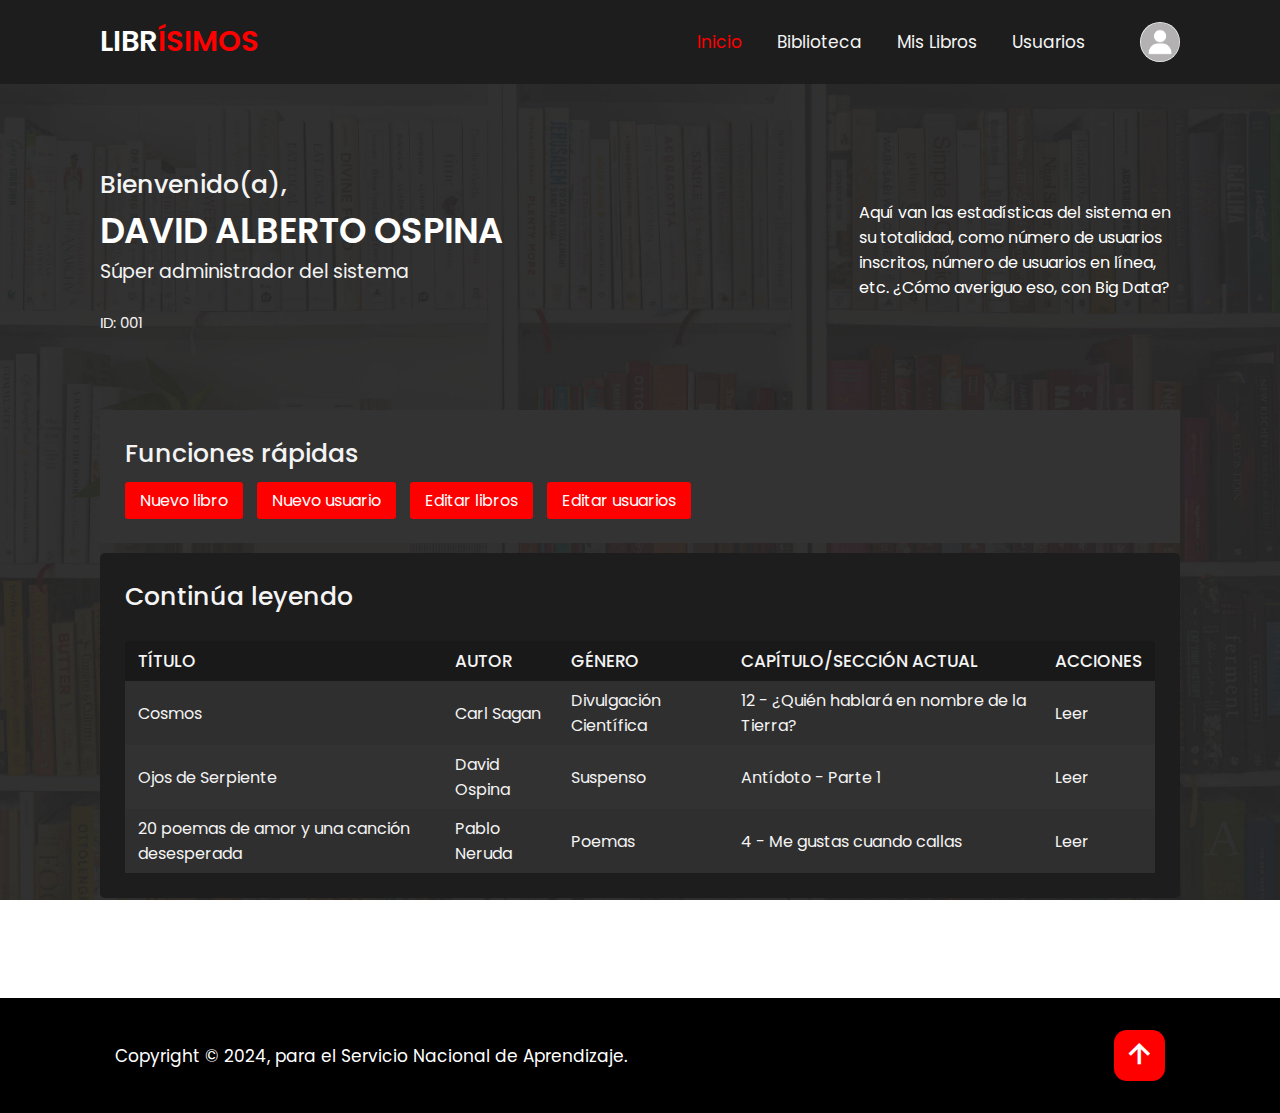
==== admin-page.html @ 62a5bc98 ""Estilizado parcial para la tabla de 'Continúa leyendo'"" ====
<!DOCTYPE html>
    <html lang="es">
    <!-- Comienza HTML -->
    <head>
        <!-- Comienza cabeza de archivo -->
        <meta charset="UTF-8">
        <!-- Adaptación para que se vea bien en IExplore y Microsoft Edge -->
        <meta http-equiv="X-UA-Compatible" content="IE=edge">
        <!-- Inicialización de responsividad -->
        <meta name="viewport" content="width=device-width, initial-scale=1.0">
        <!-- Título de la página en específico -->
        <title>Administrador - Librísimos</title>
        <!-- Archivos CSS -->
        <!-- CSS de estilos generales -->
        <link rel="stylesheet" href="./css/general-style.css">
        <!-- CSS de página específica -->
        <link rel="stylesheet" href="./css/page-style.css">
        <!-- CSS de BoxIcons -->
        <link rel="stylesheet" href="./css/boxicons-2.1.4/css/boxicons.min.css">
        <!-- CSS de SweetAlert2 -->
        <link rel="stylesheet" href="./css/sweetalert2.min.css">
        <!-- Termina cabeza de archivo -->
    </head>
    <body>
        <!-- Comienza cuerpo del archivo -->
        <!-- Comienza Header -->
        <header class="header">
            <!-- Logo a la izquierda, en texto formateado -->
            <a href="#" class="logo">Libr<span class="red-logo">ísimos</span></a>
            <!-- Menú de navegación a la derecha, en enlaces formateados -->
            <nav class="navbar">
                <a href="#" class="nav-active">Inicio</a>
                <a href="#">Biblioteca</a>
                <a href="#">Mis Libros</a>
                <a href="#">Usuarios</a>
                <!-- Enlace para "mi perfil" -->
                <img src="./img/user-avatar.jpg" class="user-pic">
            </nav>
        </header>
        <!-- Termina Header -->
        <!-- Comienza submenú "mi perfil" -->
        <div class="profile-wrap">
            <div class="sub-menu">
                <div class="user-info">
                    <img src="./img/user-avatar.jpg">
                    <h4>DAVID ALBERTO OSPINA</h4>
                </div>
                <a href="#" class="sub-menu-link">
                    <i class='bx bx-user-circle'></i>
                    <p>Editar perfil</p>
                </a>
                <a href="#" class="sub-menu-link">
                    <i class='bx bxs-help-circle' ></i>
                    <p>Ayuda</p>
                </a>                
                <a href="./index.html" class="sub-menu-link">
                    <i class='bx bx-log-out-circle' ></i>
                    <p>Cerrar sesión</p>
                </a>
            </div>
        </div>
        <!-- Termina submenú "mi perfil" -->
        <!-- Comienza contenido -->
        <section class="contenido" id="inicio">
            <div class="fila">
                <div class="col w70" id="main-data">
                    <h3 id="nombre-usuario">Bienvenido(a),<br/><span>DAVID ALBERTO OSPINA</span></h3>
                    <h5 id="tipo-usuario">Súper administrador del sistema</h5>
                    <h6 id="id-usuario">ID: <span>001</span></h6>
                </div>
                <div class="col w30" id="statistics">
                    Aquí van las estadísticas del sistema en su totalidad, como número de usuarios inscritos, número de usuarios en línea, etc. ¿Cómo averiguo eso, con Big Data?
                </div>
            </div>
            <div class="fila">
                <div class="col w100" id="functions">
                    <h3>Funciones rápidas</h3>
                    <div id="listado-funciones">
                        <a href="" class="btn">Nuevo libro</a>
                        <a href="" class="btn">Nuevo usuario</a>
                        <a href="" class="btn">Editar libros</a>
                        <a href="" class="btn">Editar usuarios</a>
                    </div>
                </div>
            </div>
            <div class="fila">
                <div class="col w100" id="continue-reading">
                    <!--<h3>Continúa leyendo...</h3>-->
                    <table class="continue-table">
                        <caption>Continúa leyendo</caption>
                            <!-- Encabezado de la tabla -->
                            <tr>
                                <th>Título</th>
                                <th>Autor</th>
                                <th>Género</th>
                                <th>Capítulo/Sección actual</th>
                                <th>Acciones</th>
                            </tr>
    
                            <!-- Contenido de la tabla -->
                            <tr>
                                <td data-cell="titulo">Cosmos</td>
                                <td data-cell="autor">Carl Sagan</td>
                                <td data-cell="genero">Divulgación Científica</td>
                                <td data-cell="seccion">12 - ¿Quién hablará en nombre de la Tierra?</td>
                                <td data-cell="acciones"><span class="button green">Leer</span></td>
                            </tr>
                            <tr>
                                <td data-cell="titulo">Ojos de Serpiente</td>
                                <td data-cell="autor">David Ospina</td>
                                <td data-cell="genero">Suspenso</td>
                                <td data-cell="seccion">Antídoto - Parte 1</td>
                                <td data-cell="acciones"><span class="button green">Leer</span></td>
                            </tr>
                            <tr>
                                <td data-cell="titulo">20 poemas de amor y una canción desesperada</td>
                                <td data-cell="autor">Pablo Neruda</td>
                                <td data-cell="genero">Poemas</td>
                                <td data-cell="seccion">4 - Me gustas cuando callas</td>
                                <td data-cell="acciones"><span class="button green">Leer</span></td>
                            </tr>
                    </table>
                </div>
            </div>
        </section>
        <!-- Termina contenido -->
        <!-- Comienza footer -->
        <footer class="footer">
            <div class="footer-text">
                <p>Copyright &copy; 2024, para el Servicio Nacional de Aprendizaje.</p>
            </div>
            <div class="footer-back-to-top">
                <a href="#inicio"><i class="bx bx-up-arrow-alt"></i></a>
            </div>
        </footer>
        <!-- Termina footer -->
        <!-- Termina cuerpo del archivo-->
        <!-- Comienza Javascript -->
        <!-- JQuery -->
        <script src="./js/jquery-3.7.1.min.js"></script>
        <!-- Javascript de SweetAlert2 -->
        <script src="./js/sweetalert2.all.min.js"></script>
        <!-- Javascript general -->
        <script src="./js/general-scripts.js"></script>
        <!-- Javascript de la página específica -->
        <script src="./js/page-scripts.js"></script>
        <!-- Termina Javascript -->
    </body>
</html>
---- css/general-style.css ----
@import url('https://fonts.googleapis.com/css2?family=Poppins:wght@300;400;500;600;700;800;900&display=swap');

*
{
    margin: 0;
    padding: 0;
    box-sizing: border-box;
    font-family: 'Poppins', sans-serif;    
    scroll-behavior: smooth;
}

.logo
{
    font-size: 29px;
    color: #fff;
    text-decoration: none;
    font-weight: 600;
    text-transform: uppercase;
    pointer-events: none;
}

.logo .red-logo
{
    color: red;
}

/* Comienza header */
.header
{
    position: fixed;
    top: 0;
    left: 0;
    width: 100%;
    padding: 20px 100px;
    background: transparent;
    border-bottom: 1px solid rgba(255, 255, 255, 0);
    display: flex;
    justify-content: space-between;
    align-items: center;
    transition: 0.3s ease-in-out;
    z-index: 999;
}

.header.sticky
{
<<<<<<< HEAD
    background: #000;
=======
    background: rgba(0, 0, 0, 0.51);
>>>>>>> 74575eac1e993cb56d6bb282d5b01428c1f8fdd8
    border-bottom: 1px solid rgba(255, 255, 255, 0.05);
}

.navbar a
{
    font-size: 17px;
    text-decoration: none;
    font-weight: 400;
    margin-right: 35px;
}

.navbar a
{    
    color: #f4f4f4;
    transition: 0.3s ease-in-out;
}

.navbar a:hover,
.navbar a:focus,
.navbar a.nav-active
{
    color: red;
}
/* Termina header */

/* Comienza footer */
.footer
{
    display: flex;
    justify-content: space-between;
    align-items: center;
    flex-wrap: wrap;
    padding: 2rem 9%;
    background: #000;
    color: #fff;
}

.footer-text p 
{
    font-size: 17px;
}

.footer-back-to-top a
{
    display: inline-flex;
    justify-content: center;
    align-items: center;
    padding: 0.4rem;
    background: red;
    border-radius: 0.8rem;
    text-decoration: none;
    transition: 0.3s ease-in-out;
}

.footer-back-to-top a:hover
{
    box-shadow: 0 0 1rem rgba(236, 36, 36, 0.45);
}

.footer-back-to-top a i 
{
    font-size: 2.4rem;
    color: #fff;
}
/* Termina footer */
---- css/page-style.css ----
/* Comienzan estilos específicos del header */
.header
{
    background: #1d1d1d;
}

.header .navbar
{
    display: inline-flex;
    align-items: center;
}

.header .user-pic
{
    width: 40px;
    height: 40px;
    border-radius: 50%;
    cursor: pointer;
    margin-left: 20px;
}

/* Comienzan estilos para el submenú "mi perfil" */
.profile-wrap
{
    position: fixed;
    top: 80px;
    right: 50px;
    width: 300px;
    max-height: 0px;
    overflow: hidden;
    transition: 0.7s ease-in-out;
}

.profile-wrap.open-menu
{
    max-height: 400px;
}

.profile-wrap .sub-menu
{
    background: #505050;
    padding: 20px;
    margin: 10px;
}

.profile-wrap .sub-menu .user-info
{
    display: flex;
    align-items: center;
    margin-bottom: 20px;
}

.profile-wrap .sub-menu .user-info img
{
    width: 50px;
    height: 50px;
    border-radius: 50%;
    margin-right: 15px;
}

.profile-wrap .sub-menu .user-info h4 
{
    color: #fff;
    font-size: 16px;
    font-weight: 500;
}

.profile-wrap .sub-menu .sub-menu-link
{
    display: flex;
    align-items: center;
    text-decoration: none;
    color: #f4f4f4;
    margin: 12px 0;
}

.profile-wrap .sub-menu .sub-menu-link i
{
    font-size: 25px;
    margin-right: 19px;
}

.profile-wrap .sub-menu .sub-menu-link p
{
    width: 100%;
    font-weight: 400;
}

.profile-wrap .sub-menu .sub-menu-link:hover p 
{
    font-weight: 500;
}
/* Terminan estilos para el submenú "mi perfil" */
/* Terminan estilos específicos del header */

/* Comienzan estilos generales de página */
.contenido
{
    min-height: 100vh;
    padding: 100px;
    display: flex;
    flex-direction: column;
    gap: 10px;
    /*background: #282828;*/
    background: url('../img/background-principal.jpg');
    background-attachment: fixed;
    background-position: center;
    background-repeat: no-repeat;
    background-size: cover;
}

.contenido .fila
{
    width: 100%;
    display: flex;
    flex-direction: row;
    gap: 10px;
}

.fila .col
{
    display: inline-flex;
    flex-direction: column;
    justify-content: center;
}

.fila .w100
{
    width: 100%;
}

.fila .w90
{
    width: 90%;
}

.fila .w80
{
    width: 80%;
}

.fila .w70
{
    width: 70%;
}

.fila .w60
{
    width: 60%;
}

.fila .w50
{
    width: 50%;
}

.fila .w40
{
    width: 40%;
}

.fila .w30
{
    width: 30%;
}

.fila .w20
{
    width: 20%;
}

.fila .w10
{
    width: 10%;
}
/* Terminan estilos generales de página */

/* Comienzan estilos específicos de componentes */
#main-data
{
    min-height: 300px;
    color: #f4f4f4;
}

#main-data #nombre-usuario, 
#functions h3,
#continue-reading h3
{
    font-size: 25px;
    font-weight: 500;
}

#main-data #nombre-usuario span 
{
    font-size: 35px;
    font-weight: 600;
    color: #fff;
    text-transform: uppercase;
}

#main-data #tipo-usuario
{
    font-size: 19px;
    font-weight: 400;
}

#main-data #id-usuario
{
    font-size: 15px;
    font-weight: 400;
    margin-top: 25px;
}

#statistics
{
    color: #fff;
}

#functions
{
    min-height: 100px;
    color: #f4f4f4;
    background: #333;
    padding: 25px;
}

#functions h3
{
    padding-bottom: 15px;
}

#functions #listado-funciones
{
    width: 100%;
    min-height: 30px;
}

#functions #listado-funciones .btn
{
    color: #fff;
    text-decoration: none;
    margin-right: 10px;
    padding: 7px 15px;
    background-color: red;
    border-radius: 3px;
    transition: 0.3s ease-in-out;
}

#functions #listado-funciones .btn:hover
{
    background: rgb(199, 0, 0);
    box-shadow: 3px 3px 3px rgba(0, 0, 0, 0.15);
}

#continue-reading
{
    min-height: 150px;
    color: #f4f4f4;
    padding: 25px;
    background: #1d1d1d;
    border-radius: 5px;
}
/* Comienzan estilos de tabla de continuar leyendo */
#continue-reading .continue-table
{
    width: 100%;
    border-collapse: collapse;
    background: #323232;
}

.continue-table caption
{
    text-align: left;
    padding-bottom: 25px;
    font-size: 25px;
    font-weight: 500;
}

.continue-table th
{
    text-align: left;
    font-size: 17px;
    font-weight: 500;
    text-transform: uppercase;
    background: rgba(0, 0, 0, 0.5);
}

.continue-table th,
.continue-table td
{
    padding: 7px 13px;
}

.continue-table tr:nth-of-type(2n)
{
    background: rgba(0, 0, 0, 0.05);
}

/* Terminan estilos de tabla de continuar leyendo */
/* Terminan estilos específicos de componentes */
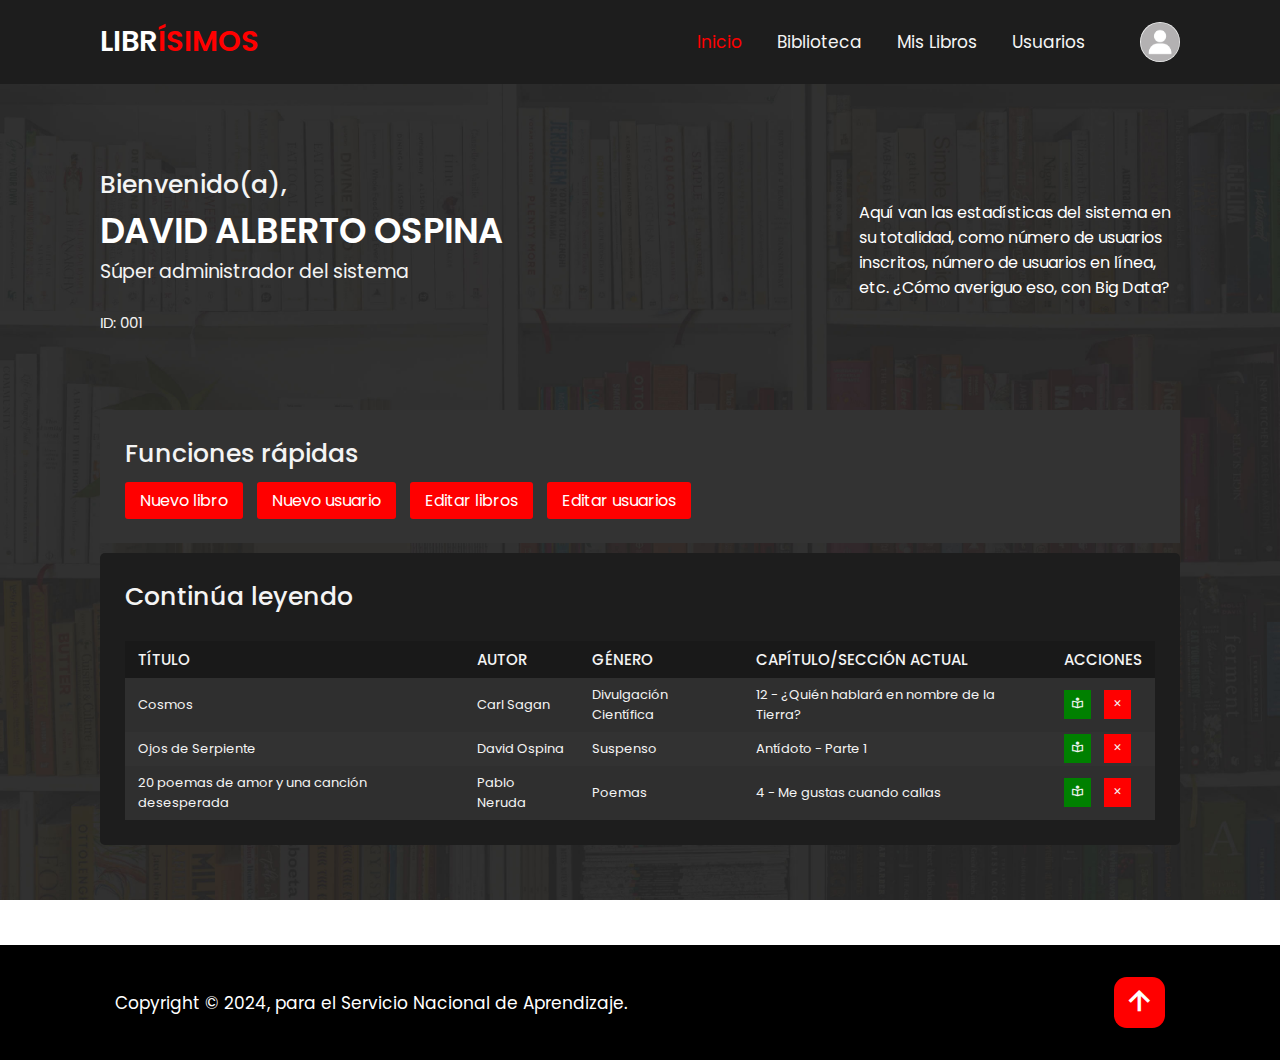
==== commit ecf6d020: ""Mejorando la tabla de 'Continuar leyendo'"" ====
--- a/admin-page.html
+++ b/admin-page.html
@@ -103,21 +103,30 @@
                                 <td data-cell="autor">Carl Sagan</td>
                                 <td data-cell="genero">Divulgación Científica</td>
                                 <td data-cell="seccion">12 - ¿Quién hablará en nombre de la Tierra?</td>
-                                <td data-cell="acciones"><span class="button green">Leer</span></td>
+                                <td data-cell="acciones">
+                                    <span class="button continue"><i class='bx bx-book-reader'></i></span>
+                                    <span class="button quit"><i class='bx bx-x' ></i></span>
+                                </td>
                             </tr>
                             <tr>
                                 <td data-cell="titulo">Ojos de Serpiente</td>
                                 <td data-cell="autor">David Ospina</td>
                                 <td data-cell="genero">Suspenso</td>
                                 <td data-cell="seccion">Antídoto - Parte 1</td>
-                                <td data-cell="acciones"><span class="button green">Leer</span></td>
+                                <td data-cell="acciones">
+                                    <span class="button continue"><i class='bx bx-book-reader'></i></span>
+                                    <span class="button quit"><i class='bx bx-x' ></i></span>
+                                </td>
                             </tr>
                             <tr>
                                 <td data-cell="titulo">20 poemas de amor y una canción desesperada</td>
                                 <td data-cell="autor">Pablo Neruda</td>
                                 <td data-cell="genero">Poemas</td>
                                 <td data-cell="seccion">4 - Me gustas cuando callas</td>
-                                <td data-cell="acciones"><span class="button green">Leer</span></td>
+                                <td data-cell="acciones">
+                                    <span class="button continue"><i class='bx bx-book-reader'></i></span>
+                                    <span class="button quit"><i class='bx bx-x' ></i></span>
+                                </td>
                             </tr>
                     </table>
                 </div>
--- a/css/page-style.css
+++ b/css/page-style.css
@@ -276,19 +276,41 @@
     font-weight: 500;
 }
 
+.continue-table th,
+.continue-table td
+{
+    padding: 7px 13px;
+}
+
 .continue-table th
 {
     text-align: left;
-    font-size: 17px;
+    font-size: 15px;
     font-weight: 500;
     text-transform: uppercase;
     background: rgba(0, 0, 0, 0.5);
 }
 
-.continue-table th,
 .continue-table td
 {
-    padding: 7px 13px;
+    font-size: 13px;
+}
+
+.continue-table td span.button
+{
+    padding: 5px 7px;
+    margin-right: 10px;
+    cursor: pointer;
+}
+
+.continue-table td span.continue
+{
+    background: green;
+}
+
+.continue-table td span.quit
+{
+    background: red;
 }
 
 .continue-table tr:nth-of-type(2n)
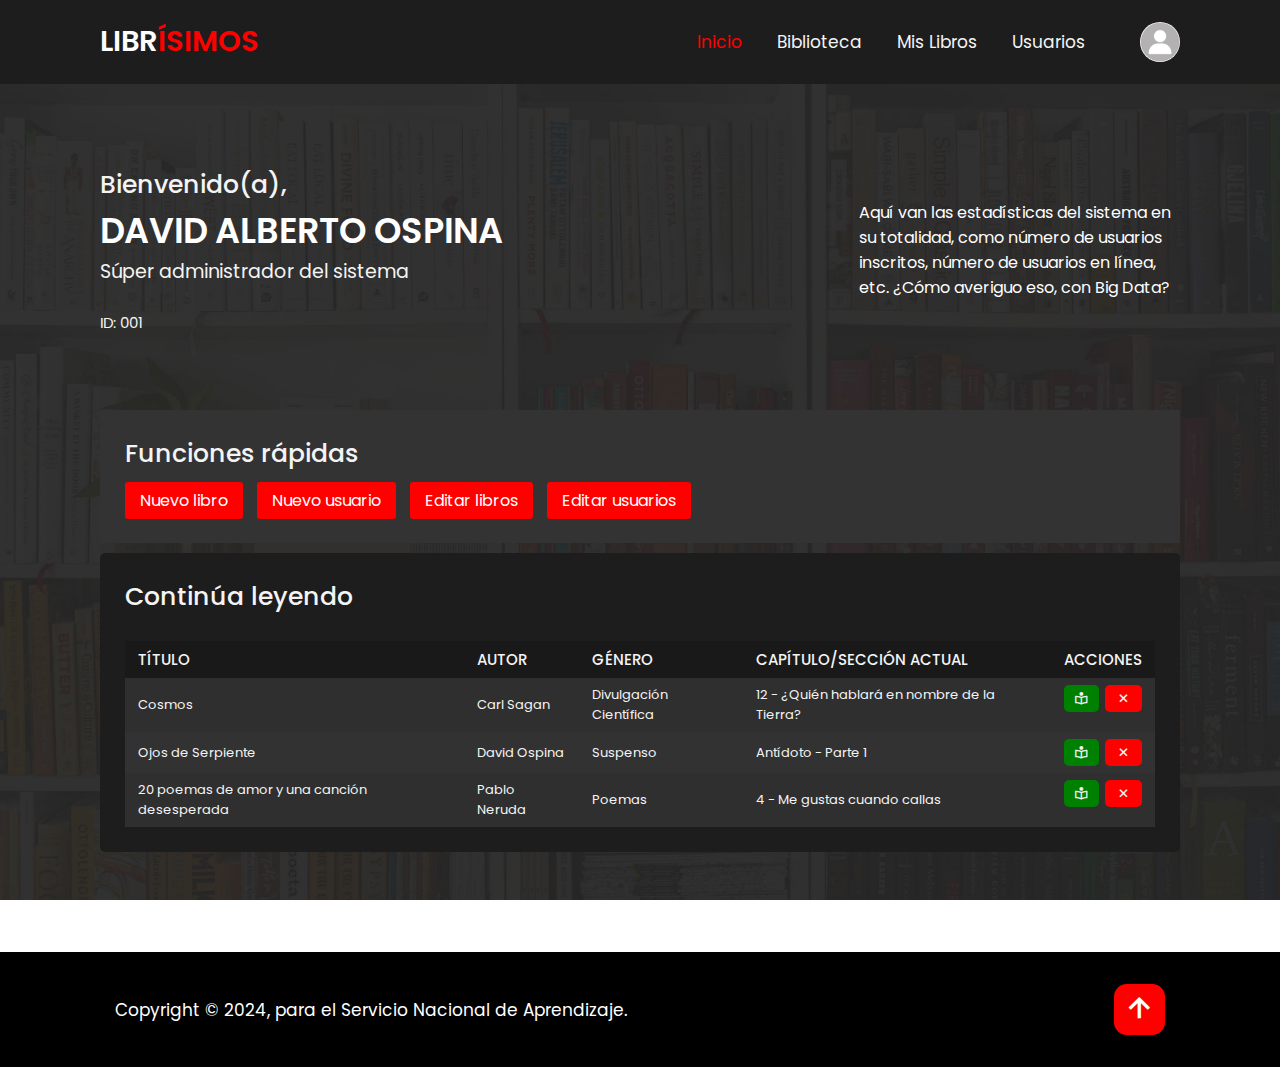
==== commit 30f3b6af: "Tabla de continuar leyendo terminada y algunos ajustes responsivos hechos" ====
--- a/admin-page.html
+++ b/admin-page.html
@@ -103,7 +103,7 @@
                                 <td data-cell="autor">Carl Sagan</td>
                                 <td data-cell="genero">Divulgación Científica</td>
                                 <td data-cell="seccion">12 - ¿Quién hablará en nombre de la Tierra?</td>
-                                <td data-cell="acciones">
+                                <td data-cell="acciones" class="acciones">
                                     <span class="button continue"><i class='bx bx-book-reader'></i></span>
                                     <span class="button quit"><i class='bx bx-x' ></i></span>
                                 </td>
@@ -113,7 +113,7 @@
                                 <td data-cell="autor">David Ospina</td>
                                 <td data-cell="genero">Suspenso</td>
                                 <td data-cell="seccion">Antídoto - Parte 1</td>
-                                <td data-cell="acciones">
+                                <td data-cell="acciones" class="acciones">
                                     <span class="button continue"><i class='bx bx-book-reader'></i></span>
                                     <span class="button quit"><i class='bx bx-x' ></i></span>
                                 </td>
@@ -123,7 +123,7 @@
                                 <td data-cell="autor">Pablo Neruda</td>
                                 <td data-cell="genero">Poemas</td>
                                 <td data-cell="seccion">4 - Me gustas cuando callas</td>
-                                <td data-cell="acciones">
+                                <td data-cell="acciones" class="acciones">
                                     <span class="button continue"><i class='bx bx-book-reader'></i></span>
                                     <span class="button quit"><i class='bx bx-x' ></i></span>
                                 </td>
--- a/css/page-style.css
+++ b/css/page-style.css
@@ -296,21 +296,32 @@
     font-size: 13px;
 }
 
+.continue-table .acciones
+{
+    display: flex;
+    justify-content: space-between;
+}
+
 .continue-table td span.button
 {
-    padding: 5px 7px;
-    margin-right: 10px;
+    padding: 5px 10px;
     cursor: pointer;
+    border-radius: 5px;
+    display: inline-flex;
+    justify-content: center;
+    align-items: center;
 }
 
 .continue-table td span.continue
 {
     background: green;
+    font-size: 15px;
 }
 
 .continue-table td span.quit
 {
     background: red;
+    font-size: 17px;
 }
 
 .continue-table tr:nth-of-type(2n)
@@ -319,4 +330,62 @@
 }
 
 /* Terminan estilos de tabla de continuar leyendo */
-/* Terminan estilos específicos de componentes */+/* Terminan estilos específicos de componentes */
+
+/* Comienzan estilos responsivos */
+/* Comienzan estilos para tamaño tableta */
+@media (max-width: 650px)
+{
+    .contenido
+    {
+        padding: 100px 20px 30px 20px;
+    }
+    /* Comienzan estilos para tabla de continuar leyendo */
+    .continue-table tr:nth-of-type(2n)
+    {
+        background: rgba(0, 0, 0, 0.15);
+    }
+
+    .continue-table th
+    {
+        display: none;
+    }
+
+    .continue-table td
+    {
+        display: grid;
+        gap: 0.5rem;
+        grid-template-columns: 15ch auto;
+        padding: 0.5rem 1rem;
+    }
+
+    .continue-table td::before
+    {
+        content: attr(data-cell) ": ";
+        font-weight: 500;
+        text-transform: uppercase;
+    }
+
+    .continue-table .acciones
+    {
+        padding: 20px 0;
+        justify-content: left;
+        gap: 9px;
+    }
+
+    .continue-table .acciones::before
+    {
+        content: '';
+    }    
+
+    .continue-table .acciones .button
+    {
+        width: 45%;
+    }
+    /* Terminan estilos para tabla de continuar leyendo*/
+}
+    
+/* Terminan estilos para tamaño tableta */
+/* Comienzan estilos para tamaño celular */
+/* Terminan estilos para tamaño celular */
+/* Terminan estilos responsivos */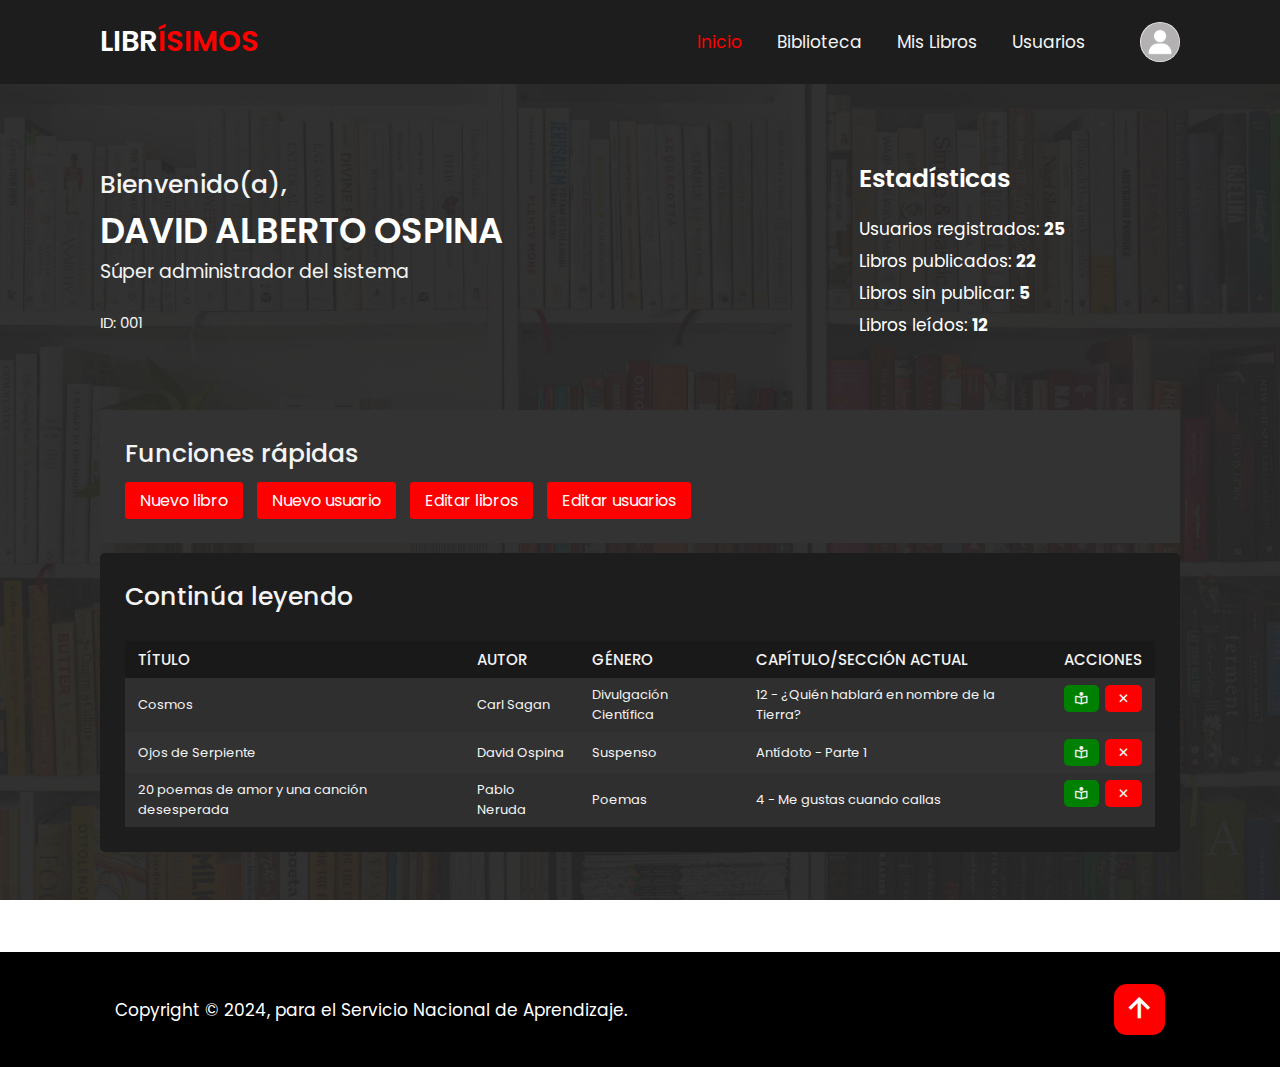
==== commit 7e915a02: "Añadidas tarjetas laterales, estadísticas y estilos adicionales" ====
--- a/admin-page.html
+++ b/admin-page.html
@@ -29,8 +29,8 @@
             <a href="#" class="logo">Libr<span class="red-logo">ísimos</span></a>
             <!-- Menú de navegación a la derecha, en enlaces formateados -->
             <nav class="navbar">
-                <a href="#" class="nav-active">Inicio</a>
-                <a href="#">Biblioteca</a>
+                <a href="admin-page.html" class="nav-active">Inicio</a>
+                <a href="book-search.html">Biblioteca</a>
                 <a href="#">Mis Libros</a>
                 <a href="#">Usuarios</a>
                 <!-- Enlace para "mi perfil" -->
@@ -69,7 +69,20 @@
                     <h6 id="id-usuario">ID: <span>001</span></h6>
                 </div>
                 <div class="col w30" id="statistics">
-                    Aquí van las estadísticas del sistema en su totalidad, como número de usuarios inscritos, número de usuarios en línea, etc. ¿Cómo averiguo eso, con Big Data?
+                    <h2>Estadísticas</h2>
+                    <!-- Spinner, cuando este se activa las estadísticas se desactivan -->
+                    <div class="spinner">
+                        <span class="loader"></span>
+                    </div>
+                    <!-- Termina Spinner -->
+                    <!-- Comienzan estadísticas, cuando estas se activan el Spinner se desactiva -->
+                    <div class="data active">
+                        <h3>Usuarios registrados: <b>25</b></h3>
+                        <h3>Libros publicados: <b>22</b></h3>
+                        <h3>Libros sin publicar: <b>5</b></h3>
+                        <h3>Libros leídos: <b>12</b></h3>
+                    </div>
+                    <!-- Terminan estadísticas -->
                 </div>
             </div>
             <div class="fila">
@@ -83,6 +96,7 @@
                     </div>
                 </div>
             </div>
+            <!-- Comienza la sección de continuar leyendo -->
             <div class="fila">
                 <div class="col w100" id="continue-reading">
                     <!--<h3>Continúa leyendo...</h3>-->
@@ -104,8 +118,8 @@
                                 <td data-cell="genero">Divulgación Científica</td>
                                 <td data-cell="seccion">12 - ¿Quién hablará en nombre de la Tierra?</td>
                                 <td data-cell="acciones" class="acciones">
-                                    <span class="button continue"><i class='bx bx-book-reader'></i></span>
-                                    <span class="button quit"><i class='bx bx-x' ></i></span>
+                                    <span class="button continue"><div class="tooltip">Continuar leyendo</div><i class='bx bx-book-reader'></i></span>
+                                    <span class="button quit"><div class="tooltip">Dejar de leer</div><i class='bx bx-x' ></i></span>
                                 </td>
                             </tr>
                             <tr>
@@ -114,8 +128,8 @@
                                 <td data-cell="genero">Suspenso</td>
                                 <td data-cell="seccion">Antídoto - Parte 1</td>
                                 <td data-cell="acciones" class="acciones">
-                                    <span class="button continue"><i class='bx bx-book-reader'></i></span>
-                                    <span class="button quit"><i class='bx bx-x' ></i></span>
+                                    <span class="button continue"><div class="tooltip">Continuar leyendo</div><i class='bx bx-book-reader'></i></span>
+                                    <span class="button quit"><div class="tooltip">Dejar de leer</div><i class='bx bx-x' ></i></span>
                                 </td>
                             </tr>
                             <tr>
@@ -124,13 +138,14 @@
                                 <td data-cell="genero">Poemas</td>
                                 <td data-cell="seccion">4 - Me gustas cuando callas</td>
                                 <td data-cell="acciones" class="acciones">
-                                    <span class="button continue"><i class='bx bx-book-reader'></i></span>
-                                    <span class="button quit"><i class='bx bx-x' ></i></span>
+                                    <span class="button continue"><div class="tooltip">Continuar leyendo</div><i class='bx bx-book-reader'></i></span>
+                                    <span class="button quit"><div class="tooltip">Dejar de leer</div><i class='bx bx-x' ></i></span>
                                 </td>
                             </tr>
                     </table>
                 </div>
             </div>
+            <!-- Comienza la sección de continuar leyendo -->
         </section>
         <!-- Termina contenido -->
         <!-- Comienza footer -->
--- a/css/general-style.css
+++ b/css/general-style.css
@@ -43,11 +43,7 @@
 
 .header.sticky
 {
-<<<<<<< HEAD
     background: #000;
-=======
-    background: rgba(0, 0, 0, 0.51);
->>>>>>> 74575eac1e993cb56d6bb282d5b01428c1f8fdd8
     border-bottom: 1px solid rgba(255, 255, 255, 0.05);
 }
 
--- a/css/page-style.css
+++ b/css/page-style.css
@@ -180,9 +180,13 @@
 {
     min-height: 300px;
     color: #f4f4f4;
-}
-
-#main-data #nombre-usuario, 
+    display: flex;
+    flex-direction: column;
+    justify-content: baseline;
+    height: 100%;
+}
+
+#main-data h3, 
 #functions h3,
 #continue-reading h3
 {
@@ -190,7 +194,7 @@
     font-weight: 500;
 }
 
-#main-data #nombre-usuario span 
+#main-data h3 span 
 {
     font-size: 35px;
     font-weight: 600;
@@ -198,7 +202,7 @@
     text-transform: uppercase;
 }
 
-#main-data #tipo-usuario
+#main-data h5
 {
     font-size: 19px;
     font-weight: 400;
@@ -211,9 +215,98 @@
     margin-top: 25px;
 }
 
-#statistics
+#statistics, #side-cards
 {
     color: #fff;
+}
+
+#statistics h2
+{
+    font-size: 25px;
+    font-weight: 600;
+    margin-bottom: 15px;
+}
+
+#statistics .data,
+#side-cards .cards
+{
+    position: relative;
+    display: none;
+    width: 100%;
+    flex-direction: column;
+    justify-content: baseline;
+}
+
+#side-cards .cards.active,
+#statistics .data.active
+{
+    display: flex;
+}
+
+.cards h3
+{
+    font-size: 23px;
+    font-weight: 600;
+    margin-bottom: 30px;
+}
+
+.cards a
+{
+    text-decoration: none;
+}
+
+/* Comienzan estilos de tarjetas en lista para la barra lateral */
+.cards .entry
+{
+    display: flex;
+    margin-bottom: 20px;
+}
+
+.entry .featured-image
+{
+    width: 20%;
+    margin-right: 20px;
+}
+
+.entry .details
+{
+    width: 80%;
+    display: flex;
+    flex-direction: column;
+    justify-content: flex-start;
+}
+
+.details .title 
+{
+    font-size: 21px;
+    font-weight: 500;
+    line-height: 23px;
+    text-transform: uppercase;
+    text-decoration: none;
+    color: #FFF;
+    margin-bottom: 10px;
+}
+
+.details .author
+{
+    text-decoration: none;
+    font-size: 15px;
+    color: #f4f4f4;
+}
+
+.details .sections
+{
+    font-size: 13px;
+    text-decoration: none;
+    color: #f4f4f4;
+}
+/* Terminan estilos de tarjetas en lista para la barra lateral */
+
+.data h3
+{
+    font-size: 17px;
+    font-weight: 400;
+    margin: 3px 0;
 }
 
 #functions
@@ -229,7 +322,8 @@
     padding-bottom: 15px;
 }
 
-#functions #listado-funciones
+#functions #listado-funciones,
+#functions #listado-filtros
 {
     width: 100%;
     min-height: 30px;
@@ -252,7 +346,8 @@
     box-shadow: 3px 3px 3px rgba(0, 0, 0, 0.15);
 }
 
-#continue-reading
+#continue-reading,
+#cards
 {
     min-height: 150px;
     color: #f4f4f4;
@@ -312,6 +407,61 @@
     align-items: center;
 }
 
+/* Estilos de tooltip para botones de la lista*/
+.button .tooltip
+{
+    position: absolute;
+    margin-bottom: 90px;
+    background: #202020;
+    padding: 10px;
+    color: #f4f4f4;
+    font-size: 15px;
+    text-align: center;
+    box-sizing: border-box;
+    border-radius: 5px;
+    visibility: hidden;
+    opacity: 0;
+    transition: 0.3s ease-in-out;
+}
+
+.button .tooltip::before
+{
+    content: '';
+    position: absolute;
+    width: 12px;
+    height: 12px;
+    background: #202020;
+    bottom: -5px;
+    transform: rotate(45deg);
+}
+
+.button:hover .tooltip
+{
+    visibility: visible;
+    opacity: 1;
+}
+
+.continue .tooltip::before
+{    
+    left: 73px;
+}
+
+.quit .tooltip::before
+{    
+    left: 51px;
+}
+
+.continue .tooltip
+{    
+    width: 160px;
+}
+
+.quit .tooltip
+{    
+    width: 120px;
+}
+/* Terminan estilos de tooltip para botones de la lista*/
+
 .continue-table td span.continue
 {
     background: green;
@@ -328,7 +478,6 @@
 {
     background: rgba(0, 0, 0, 0.05);
 }
-
 /* Terminan estilos de tabla de continuar leyendo */
 /* Terminan estilos específicos de componentes */
 
@@ -340,6 +489,40 @@
     {
         padding: 100px 20px 30px 20px;
     }
+
+    .contenido .fila
+    {
+        flex-direction: column;
+        padding-left: 10px;
+        padding-right: 10px;
+    }
+
+    #statistics, #side-cards
+    {
+        padding-bottom: 30px;
+    }
+
+    #functions #listado-funciones 
+    {
+        display: flex;
+        flex-direction: column;
+        gap: 5px;
+    }
+
+    .fila .w100,
+    .fila .w90,
+    .fila .w80,
+    .fila .w70,
+    .fila .w60,
+    .fila .w50,
+    .fila .w40,
+    .fila .w30,
+    .fila .w20,
+    .fila .w10
+    {
+        width: 100%;
+    }
+
     /* Comienzan estilos para tabla de continuar leyendo */
     .continue-table tr:nth-of-type(2n)
     {
@@ -355,7 +538,7 @@
     {
         display: grid;
         gap: 0.5rem;
-        grid-template-columns: 15ch auto;
+        grid-template-columns: 10ch auto;
         padding: 0.5rem 1rem;
     }
 
@@ -382,10 +565,90 @@
     {
         width: 45%;
     }
+
+    .continue-table td span.button::after
+    {
+        font-size: 13px;
+        padding-left: 5px;
+    }
+
+    .continue-table td span.continue::after
+    {
+        content: 'CONTINUAR';
+    }
+
+    .continue-table td span.quit::after
+    {
+        content: 'CANCELAR';
+    }
     /* Terminan estilos para tabla de continuar leyendo*/
 }
     
 /* Terminan estilos para tamaño tableta */
+
 /* Comienzan estilos para tamaño celular */
 /* Terminan estilos para tamaño celular */
-/* Terminan estilos responsivos */+
+/* Terminan estilos responsivos */
+
+/* Comienzan estilos para spinners */
+.spinner
+{
+    width: 100%;
+    min-height: 150px;
+    display: none;
+    justify-content: center;
+    align-items: center;
+    position: relative;
+    top: 0;
+    left: 0;
+    right: 0;
+    bottom: 0;
+}
+
+.spinner.active
+{
+    display: flex;
+}
+
+.spinner .loader
+{
+    width: 48px;
+    height: 48px;
+    display: inline-block;
+    position: relative;
+}
+
+.loader::after,
+.loader::before {
+  content: '';  
+  box-sizing: border-box;
+  width: 48px;
+  height: 48px;
+  border-radius: 50%;
+  border: 2px solid #FFF;
+  position: absolute;
+  left: 0;
+  top: 0;
+  animation: animloader 2s linear infinite;
+}
+.loader::after {
+  animation-delay: 1s;
+}
+/* Terminan estilos para spinners */
+
+/* Comienzan animaciones */
+@keyframes animloader 
+{
+  0% 
+  {
+    transform: scale(0);
+    opacity: 1;
+  }
+  100% 
+  {
+    transform: scale(1);
+    opacity: 0;
+  }
+}
+/* Terminan animaciones */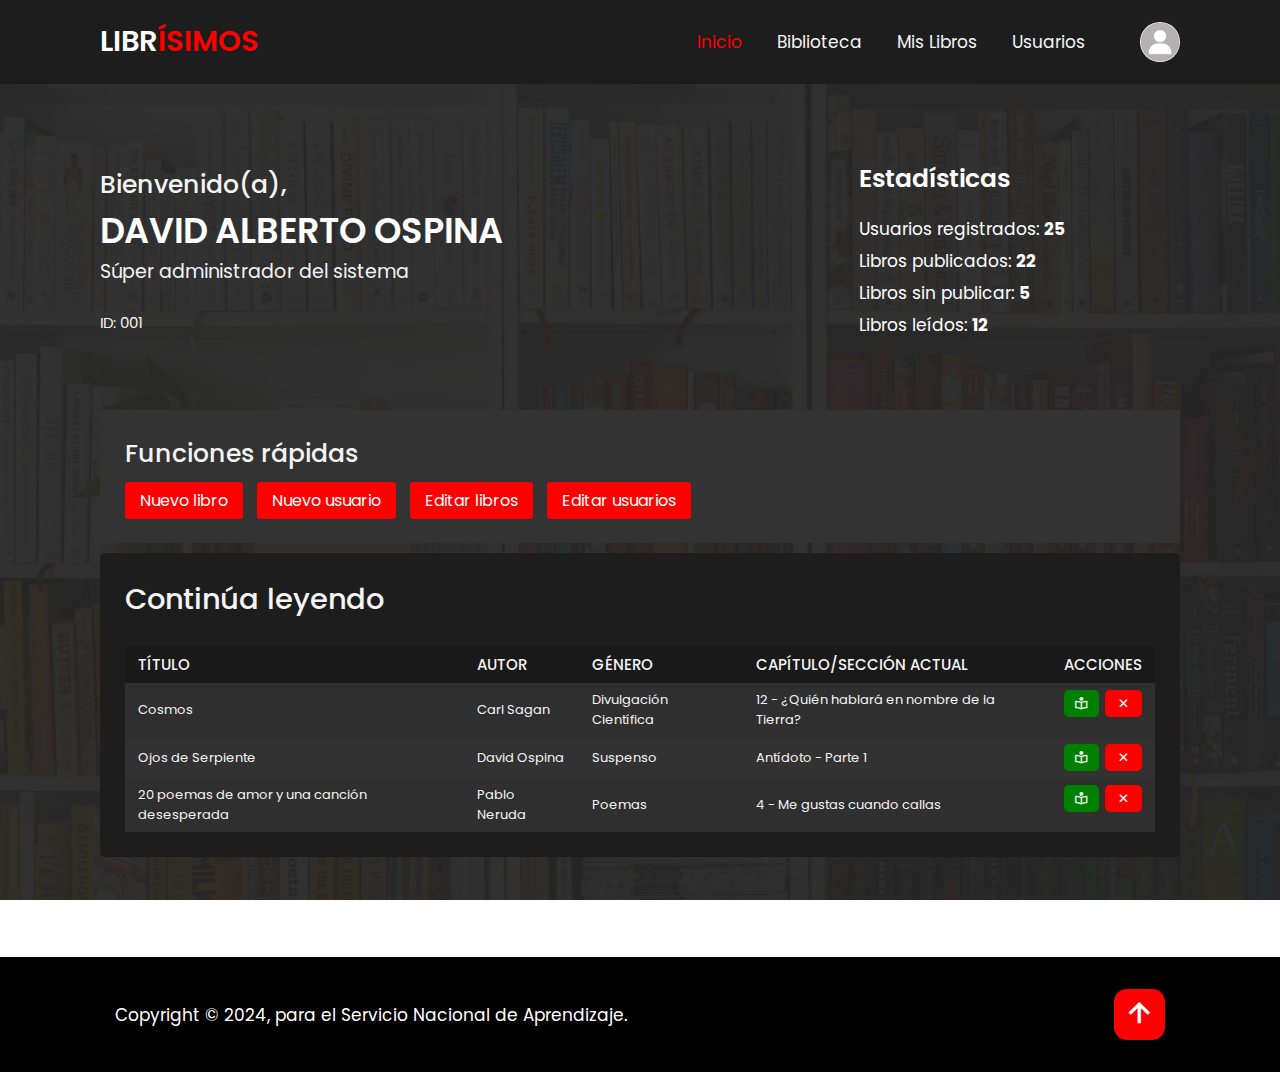
==== commit 5104e490: "Agregada la página de mis libros y añadidos los controles para el buscador de libros." ====
--- a/admin-page.html
+++ b/admin-page.html
@@ -31,7 +31,7 @@
             <nav class="navbar">
                 <a href="admin-page.html" class="nav-active">Inicio</a>
                 <a href="book-search.html">Biblioteca</a>
-                <a href="#">Mis Libros</a>
+                <a href="my-books-page.html">Mis Libros</a>
                 <a href="#">Usuarios</a>
                 <!-- Enlace para "mi perfil" -->
                 <img src="./img/user-avatar.jpg" class="user-pic">
--- a/css/page-style.css
+++ b/css/page-style.css
@@ -34,6 +34,7 @@
 .profile-wrap.open-menu
 {
     max-height: 400px;
+    z-index: 2;
 }
 
 .profile-wrap .sub-menu
@@ -356,28 +357,32 @@
     border-radius: 5px;
 }
 /* Comienzan estilos de tabla de continuar leyendo */
-#continue-reading .continue-table
+.continue-table, .section-table
 {
     width: 100%;
     border-collapse: collapse;
     background: #323232;
 }
 
-.continue-table caption
+.continue-table caption,
+.section-table caption 
 {
     text-align: left;
     padding-bottom: 25px;
-    font-size: 25px;
+    font-size: 29px;
     font-weight: 500;
 }
 
 .continue-table th,
-.continue-table td
+.continue-table td, 
+.section-table th,
+.section-table td
 {
     padding: 7px 13px;
 }
 
-.continue-table th
+.continue-table th,
+.section-table td
 {
     text-align: left;
     font-size: 15px;
@@ -386,18 +391,21 @@
     background: rgba(0, 0, 0, 0.5);
 }
 
-.continue-table td
+.continue-table td,
+.section-table td
 {
     font-size: 13px;
 }
 
-.continue-table .acciones
+.continue-table .acciones,
+.section-table .acciones
 {
     display: flex;
     justify-content: space-between;
 }
 
-.continue-table td span.button
+.continue-table td span.button, 
+.section-table td span.button
 {
     padding: 5px 10px;
     cursor: pointer;
@@ -408,7 +416,7 @@
 }
 
 /* Estilos de tooltip para botones de la lista*/
-.button .tooltip
+span.button .tooltip
 {
     position: absolute;
     margin-bottom: 90px;
@@ -424,7 +432,7 @@
     transition: 0.3s ease-in-out;
 }
 
-.button .tooltip::before
+span.button .tooltip::before
 {
     content: '';
     position: absolute;
@@ -435,7 +443,7 @@
     transform: rotate(45deg);
 }
 
-.button:hover .tooltip
+span.button:hover .tooltip
 {
     visibility: visible;
     opacity: 1;
@@ -462,23 +470,312 @@
 }
 /* Terminan estilos de tooltip para botones de la lista*/
 
-.continue-table td span.continue
+.continue-table td span.continue,
+.section-table  td span.continue
 {
     background: green;
     font-size: 15px;
 }
 
-.continue-table td span.quit
+.continue-table td span.quit,
+.section-table  td span.quit
 {
     background: red;
     font-size: 17px;
 }
 
-.continue-table tr:nth-of-type(2n)
+.continue-table tr:nth-of-type(2n),
+.section-table tr:nth-of-type(2n)
 {
     background: rgba(0, 0, 0, 0.05);
 }
 /* Terminan estilos de tabla de continuar leyendo */
+/* Comienzan estilos de página de libro específico */
+#main-info
+{
+    display: flex;
+    justify-content: start;
+    min-height: 350px;
+}
+
+#main-info #image
+{
+    margin-right: 20px;
+}
+
+#image .book-cover
+{
+    width: 100%;
+}
+
+#main-info #main-data
+{
+    justify-content: start;
+}
+
+#main-data #author
+{
+    font-size: 19px;
+    font-weight: 500;
+    color: #f4f4f4;
+    line-height: 19px;
+}
+
+#main-data #title
+{
+    font-size: 45px;
+    font-weight: 600;
+    text-transform: uppercase;
+}
+
+#main-data .genres
+{
+    margin: 15px 0;
+}
+
+.genres .genre
+{
+    background-color: data-attr(background);
+    padding: 7px 10px;
+    color: #f4f4f4;
+    font-size: 11px;
+    font-weight: 400;
+    text-transform: uppercase;
+    margin-right: 5px;
+    line-height: 35px;
+}
+
+#main-data .sinopsis
+{
+    margin: 20px 0;
+    color: #f4f4f4;
+}
+
+.sinopsis h4 
+{
+    font-size: 19px;
+    font-weight: 500;
+}
+
+.sinopsis p 
+{
+    font-size: 15px;
+}
+
+#listado-secciones 
+{
+    margin: 20px 0;
+}
+
+#listado-secciones .section-table caption
+{
+    color: white;
+    margin-bottom: 10px;
+    padding-bottom: 0;
+}
+
+#listado-secciones .section-table th
+{
+    color: #ffffff;
+    font-weight: 500;
+}
+
+#listado-secciones .section-table td 
+{
+    color: #f4f4f4;
+}
+
+#listado-secciones .section-table td[data-cell="seccion"]
+{
+    width: 90%;
+}
+
+/* Comienzan estilos para grid de libros */
+#libros-semejantes
+{
+    display: grid;
+    grid-gap: 10px;
+    grid-template-columns: repeat(4, 1fr);
+    grid-template-rows: repeat(2, auto);
+    grid-template-areas: "titulo titulo titulo titulo"
+                         "card-1 card-2 card-3 card-4";
+    grid-gap: 10px;
+}
+
+#libros-semejantes .section-title
+{
+    grid-area: titulo;
+    font-size: 29px;
+    color: #FFF;
+    font-weight: 500;
+    margin-bottom: 15px;
+}
+
+#libros-semejantes .card-1
+{
+    grid-area: card-1;
+}
+
+#libros-semejantes .card-2
+{
+    grid-area: card-2;
+}
+
+#libros-semejantes .card-3
+{
+    grid-area: card-3;
+}
+
+#libros-semejantes .card-4
+{
+    grid-area: card-4;
+}
+
+.card
+{
+    position: relative;
+    min-width: 100%;
+    height: 400px;
+    border-radius: 15px;
+    box-shadow: 0 15px 35px rgba(0, 0, 0, 0.25);
+    overflow: hidden;
+}
+
+.card a
+{
+    text-decoration: none;
+}
+
+.card .poster
+{
+    position: relative;
+}
+
+.card .poster::before
+{
+    content: '';
+    position: absolute;
+    bottom: -180px;
+    width: 100%;
+    height: 100%;
+    background: linear-gradient(0deg, #000 50%, transparent);
+    transition: 0.3s ease-in-out;
+    z-index: 1;
+}
+
+.card:hover .poster::before
+{
+    bottom: 0;
+}
+
+.card .poster img
+{
+    width: 100%;
+    transition: 0.3s ease-in-out;
+}
+
+.card:hover .poster img
+{
+    transform: translateY(-50px);
+    filter: blur(5px);
+}
+
+.card .details
+{
+    position: absolute;
+    bottom: -50px;
+    left: 0;
+    padding: 20px;
+    width: 100%;
+    z-index: 2;
+    transition: 0.3s ease-in-out;
+}
+
+.card:hover .details
+{
+    bottom: 0;
+}
+
+.card .details h3
+{
+    color: #fff;
+    font-size: 29px;
+    font-weight: 600;
+    line-height: 29px;
+    text-transform: uppercase;
+}
+
+.card .details h4
+{
+    color: #f4f4f4;
+    font-size: 15px;
+    font-weight: 400;
+    margin-top: 0;
+    padding-top: 0;
+}
+
+.card .details .genres
+{
+    margin: 5px 0;
+}
+
+.card .details .genres .genre
+{
+    font-size: 11px;
+    border-radius: 3px;;
+}
+
+.card .details .info
+{
+    color: #f4f4f4;
+    margin-top: 3px;
+    font-size: 11px;
+    transition: 0.3s ease-in-out;
+    opacity: 0;
+}
+
+.card:hover .details .info
+{
+    opacity: 1;
+}
+/* Terminan estilos para grid de libros */
+/* Terminan estilos de página de libro específico */
+
+/* Comienzan estilos de página de buscador de libros y de mis libros */
+#functions #listado-filtros
+{
+    display: grid;
+    grid-gap: 15px;
+    grid-template-columns: repeat(4, 1fr);
+    grid-template-rows: repeat(1, 1fr);
+}
+
+#listado-filtros .search-filter
+{
+    outline: none;
+    padding: 5px 10px;
+    color: #fff;
+    background: #1d1d1d;
+    border: 1px solid #1d1d1d;
+}
+
+#listado-filtros select
+{
+    outline: none;
+    padding: 5px 10px;
+    color: #FFF;
+    background: #1d1d1d;
+    border: 1px solid #1d1d1d;
+}
+
+.fila #cards
+{
+    display: grid;
+    grid-gap: 20px;
+    grid-template-columns: repeat(4, 1fr);
+    grid-auto-rows: 450px;
+}
+/* Terminan estilos de página de buscador de libros y de mis libros */
 /* Terminan estilos específicos de componentes */
 
 /* Comienzan estilos responsivos */
@@ -524,17 +821,20 @@
     }
 
     /* Comienzan estilos para tabla de continuar leyendo */
-    .continue-table tr:nth-of-type(2n)
+    .continue-table tr:nth-of-type(2n),
+    .section-table tr:nth-of-type(2n)
     {
         background: rgba(0, 0, 0, 0.15);
     }
 
-    .continue-table th
+    .continue-table th,
+    .section-table th
     {
         display: none;
     }
 
-    .continue-table td
+    .continue-table td,
+    .section-table td
     {
         display: grid;
         gap: 0.5rem;
@@ -542,31 +842,41 @@
         padding: 0.5rem 1rem;
     }
 
-    .continue-table td::before
+    .section-table td[data-cell="seccion"]
+    {
+        width: 100%!important;
+    }
+
+    .continue-table td::before,
+    .section-table td::before
     {
         content: attr(data-cell) ": ";
         font-weight: 500;
         text-transform: uppercase;
     }
 
-    .continue-table .acciones
+    .continue-table .acciones,
+    .section-table .acciones
     {
         padding: 20px 0;
         justify-content: left;
         gap: 9px;
     }
 
-    .continue-table .acciones::before
+    .continue-table .acciones::before,
+    .section-table .acciones::before
     {
         content: '';
     }    
 
-    .continue-table .acciones .button
+    .continue-table .acciones .button,
+    .section-table .acciones .button
     {
         width: 45%;
     }
 
-    .continue-table td span.button::after
+    .continue-table td span.button::after,
+    .section-table td span.button::after
     {
         font-size: 13px;
         padding-left: 5px;
@@ -577,11 +887,41 @@
         content: 'CONTINUAR';
     }
 
-    .continue-table td span.quit::after
+    .section-table td span.continue::after
+    {
+        content: 'LEER SECCIÓN';
+    }
+
+    .continue-table td span.quit::after,
+    .section-table td span.quit::after
     {
         content: 'CANCELAR';
     }
-    /* Terminan estilos para tabla de continuar leyendo*/
+    /* Terminan estilos para tabla de continuar leyendo */
+    /* Comienzan estilos para grid de libros */
+    #libros-semejantes
+    {
+        grid-template-columns: repeat(1, auto);
+        grid-template-rows: auto, 1fr, 1fr, 1fr;
+        grid-template-areas: "titulo"
+                             "card-1"
+                             "card-2"
+                             "card-3"
+                             "card-4";
+        grid-gap: 15px;
+    }
+
+    #libros-semejantes .section-title
+    {
+        margin-left: 3px;
+    }
+    /* Terminan estilos para grid de libros */
+    /* Comienzan estilos de página de buscador de libros y de mis libros */
+    .fila #cards
+    {
+        grid-template-columns: repeat(1, 1fr);
+    }
+    /* Terminan estilos de página de buscador de libros y de mis libros */
 }
     
 /* Terminan estilos para tamaño tableta */
